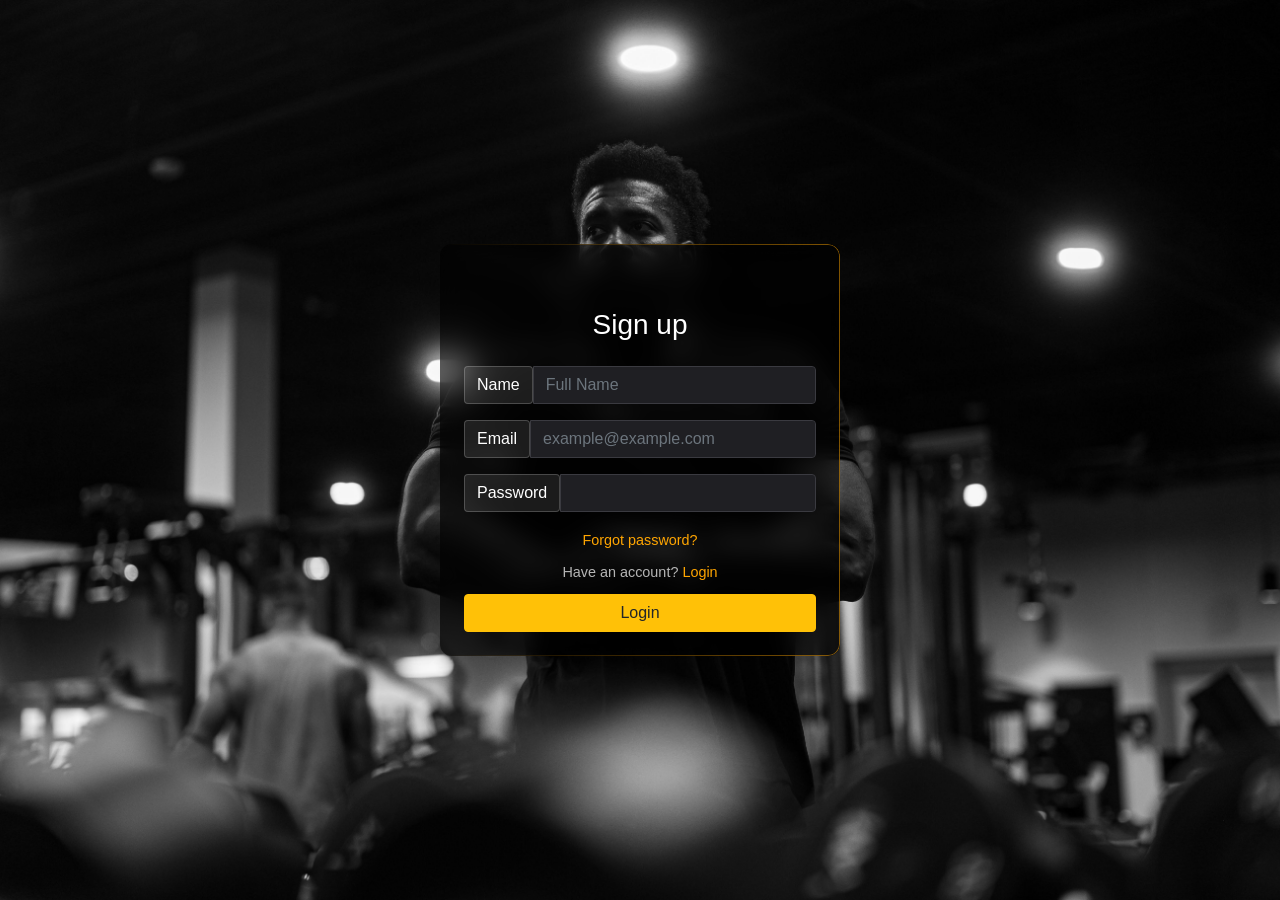
==== project/html/register.html @ ceb1a261 "Add files via upload" ====
<!DOCTYPE html>
<html lang="en">

<head>
    <meta charset="UTF-8">
    <meta name="viewport" content="width=device-width, initial-scale=1.0">
    <title>Home</title>
    <link rel="stylesheet" href="../css/style.css">
    <!-- css -->
    <link rel="stylesheet" href="https://cdn.jsdelivr.net/npm/bootstrap@4.6.2/dist/css/bootstrap.min.css">

    <!-- Bootstrap Script -->
    <script src="https://cdn.jsdelivr.net/npm/jquery@3.6.4/dist/jquery.slim.min.js"></script>
    <script src="https://cdn.jsdelivr.net/npm/popper.js@1.16.1/dist/umd/popper.min.js"></script>
    <script src="https://cdn.jsdelivr.net/npm/bootstrap@4.6.2/dist/js/bootstrap.bundle.min.js"></script>
</head>

<body>
    <div class="center-box">

        <div class="login-box p-4">

            <div class="card bg-transparent border-0">
                <div class="card-body"></div>

                <h3 class="text-center mb-4 text-white">Sign up</h3>

                <form action="register.php" method="post">

                    <div class="input-group mb-3">
                        <span class="input-group-text">Name</span>
                        <input class="form-control" type="text" name="name" placeholder="Full Name">
                    </div>
                    <div class="input-group mb-3">
                        <span class="input-group-text">Email</span>
                        <input class="form-control" type="email" name="email" placeholder="example@example.com">
                    </div>

                    <div class="input-group mb-3">
                        <span class="input-group-text">Password</span>
                        <input class="form-control" type="password" name="password">
                    </div>
                    <div class="text-center mt-2">
                        <a href="#" class="forgot-password">Forgot password?</a>
                    </div>
                    <div class="text-center mt-2">
                        <span class="register">Have an account? </span>
                        <a href="register.php" class="forgot-password">Login</a>
                    </div>

                    <button class="btn btn-warning w-100">Login</button>
                </form>
            </div>
        </div>
</body>
---- project/css/style.css ----
/*WRAPPER*/
.wrapper {
    width: 66vw;
    margin-left: auto;
    margin-right: auto;
}

/*NAVBAR*/
.navlogo {
    width: 80px;
    height: auto;
}

.bgnav {
    background-color: #1F1F23;
}

.navbar-nav .nav-link {
    position: relative;
    display: inline-block;
    transition: transform 0.3s ease;
}

.navbar-nav .nav-link:hover {
    transform: scale(1.1);
}

.navbar-nav .nav-link::after {
    content: "";
    position: absolute;
    left: 0;
    bottom: -5px;
    width: 0%;
    height: 2px;
    background-color: white;
    transition: width 0.3s ease;
}

.navbar-nav .nav-link:hover::after {
    width: 100%;
}

/*BODY*/
body {
    background: url('../images/bg.jpg') no-repeat center center/cover ;
    min-height: 100vh;
    margin: 0;
    color: #e4e4e7;
}

/*LOGIN WRAPPER CENTER ONLY*/
.center-box {
    min-height: 100vh;
    display: flex;
    justify-content: center;
    align-items: center;
}

/*LOGIN BOX */
.login-box {
    width: 100%;
    max-width: 400px;
    backdrop-filter: blur(12px);
    background: rgba(0, 0, 0, 0.6);
    border-radius: 12px;
    position: relative;
    overflow: hidden;
}

/* animated border */
.login-box::before {
    content: "";
    position: absolute;
    inset: 0;
    border-radius: 12px;
    padding: 1px;

    background: linear-gradient(270deg, transparent, orange, transparent);
    background-size: 400% 400%;
    animation: borderMove 6s linear infinite;

    -webkit-mask:
        linear-gradient(#fff 0 0) content-box,
        linear-gradient(#fff 0 0);
    -webkit-mask-composite: xor;
    mask-composite: exclude;
}

@keyframes borderMove {
    0% {
        background-position: 0% 50%;
    }

    100% {
        background-position: 200% 50%;
    }
}


.input-group-text {
    background-color: rgba(255, 255, 255, 0.1) !important;
    color: white !important;
    border: 1px solid rgba(255, 255, 255, 0.2) !important;
}

.form-control {
    background-color: #1f1f23 !important;
    color: #fff !important;
    border: 1px solid #3a3a40 !important;
}

.form-control::placeholder {
    color: #8a8a8f;
}

.form-control:focus {
    background-color: #1f1f23 !important;
    border-color: orange !important;
    box-shadow: 0 0 0 0.2rem rgba(255, 165, 0, 0.25) !important;
}

/*LINKS*/
.forgot-password,
.register {
    color: rgba(255, 255, 255, 0.7);
    font-size: 0.9rem;
    text-decoration: none;
    transition: 0.2s;
}

.forgot-password {
    color: orange;
}

.forgot-password:hover {
    text-decoration: underline;
    color: orange;
}

/*BUTTON*/
.btn-warning {
    background: orange;
    border: none;
    margin-top: 10px;
}

.btn-warning:hover {
    box-shadow: 0 0 15px orange;
    transform: scale(1.05);
}

.icon {
    width: 80px;
    height: 80px;
    position: relative;
    margin-left: 115px;

}

.icon img {
    width: 100%;
    height: 100%;
    object-fit: contain;
    /* keeps full image without distortion */
    display: block;
}

p{
    color: orange;
}
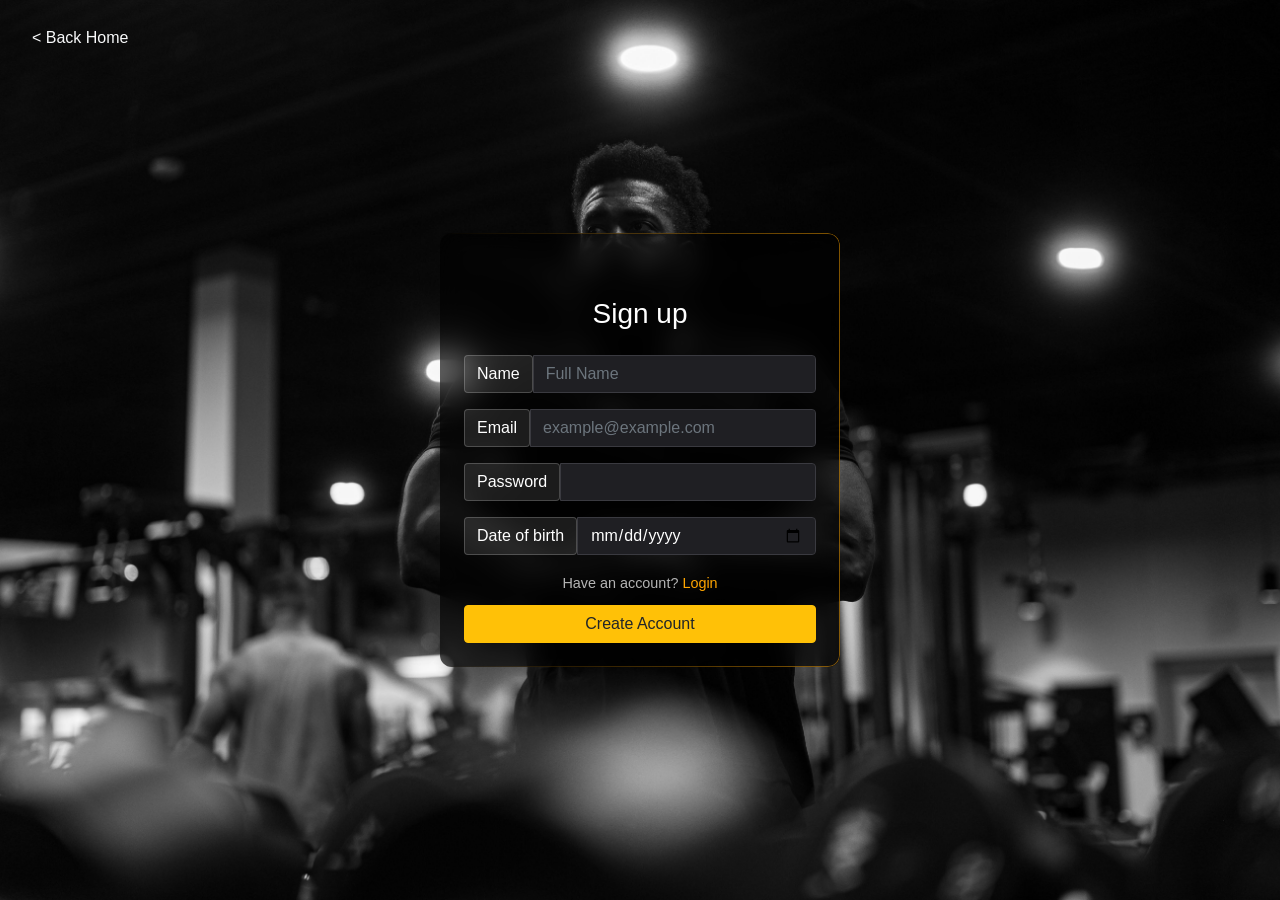
==== commit cbbd5d8f: "Add files via upload" ====
--- a/project/html/register.html
+++ b/project/html/register.html
@@ -6,7 +6,7 @@
     <meta charset="UTF-8">
     <meta name="viewport" content="width=device-width, initial-scale=1.0">
     <title>Home</title>
-    <link rel="stylesheet" href="../css/style.css">
+    <link rel="stylesheet" href="../css/account.css">
     <!-- css -->
     <link rel="stylesheet" href="https://cdn.jsdelivr.net/npm/bootstrap@4.6.2/dist/css/bootstrap.min.css">
 
@@ -17,6 +17,7 @@
 </head>
 
 <body>
+    <a href="index.html" class="btn btn-outline-light border-0 position-absolute" style="top: 20px; left: 20px;">&lt; Back Home</a>
     <div class="center-box">
 
         <div class="login-box p-4">
@@ -26,7 +27,7 @@
 
                 <h3 class="text-center mb-4 text-white">Sign up</h3>
 
-                <form action="register.php" method="post">
+                <form id="registerForm" action="success.html" method="get">
 
                     <div class="input-group mb-3">
                         <span class="input-group-text">Name</span>
@@ -41,16 +42,21 @@
                         <span class="input-group-text">Password</span>
                         <input class="form-control" type="password" name="password">
                     </div>
+                    <div class="input-group mb-3">
+                        <span class="input-group-text">Date of birth</span>
+                        <input class="form-control" type="date" id="dob" name="dateofbirth">
+                    </div>
+                    <div id="error" class="text-danger text-center font-weight-bold mb-3"></div>
                     <div class="text-center mt-2">
-                        <a href="#" class="forgot-password">Forgot password?</a>
                     </div>
                     <div class="text-center mt-2">
                         <span class="register">Have an account? </span>
-                        <a href="register.php" class="forgot-password">Login</a>
+                        <a href="login.html" class="forgot-password">Login</a>
                     </div>
 
-                    <button class="btn btn-warning w-100">Login</button>
+                    <button type="submit" class="btn btn-warning w-100">Create Account</button>
                 </form>
             </div>
         </div>
+    <script src="../js/register.js"></script>
 </body>
--- a/project/css/account.css
+++ b/project/css/account.css
@@ -0,0 +1,183 @@
+/*WRAPPER*/
+.wrapper {
+    width: 66vw;
+    margin-left: auto;
+    margin-right: auto;
+}
+
+/*NAVBAR*/
+.navlogo {
+    width: 80px;
+    height: auto;
+}
+
+.bgnav {
+    background-color: #1F1F23;
+}
+
+.navbar-nav .nav-link {
+    position: relative;
+    display: inline-block;
+    transition: transform 0.3s ease;
+}
+
+.navbar-nav .nav-link:hover {
+    transform: scale(1.1);
+}
+
+.navbar-nav .nav-link::after {
+    content: "";
+    position: absolute;
+    left: 0;
+    bottom: -5px;
+    width: 0%;
+    height: 2px;
+    background-color: white;
+    transition: width 0.3s ease;
+}
+
+.navbar-nav .nav-link:hover::after {
+    width: 100%;
+}
+
+/*BODY*/
+body {
+    background: url('../images/bg.jpg') no-repeat center center/cover ;
+    min-height: 100vh;
+    margin: 0;
+    color: #e4e4e7;
+}
+
+/*LOGIN WRAPPER CENTER ONLY*/
+.center-box {
+    min-height: 100vh;
+    display: flex;
+    justify-content: center;
+    align-items: center;
+}
+
+/*LOGIN BOX */
+.login-box {
+    width: 100%;
+    max-width: 400px;
+    backdrop-filter: blur(12px);
+    background: rgba(0, 0, 0, 0.6);
+    border-radius: 12px;
+    position: relative;
+    overflow: hidden;
+}
+
+/* animated border */
+.login-box::before {
+    content: "";
+    position: absolute;
+    inset: 0;
+    border-radius: 12px;
+    padding: 1px;
+
+    background: linear-gradient(270deg, transparent, orange, transparent);
+    background-size: 400% 400%;
+    animation: borderMove 6s linear infinite;
+
+    -webkit-mask:
+        linear-gradient(#fff 0 0) content-box,
+        linear-gradient(#fff 0 0);
+    mask:
+        linear-gradient(#fff 0 0) content-box,
+        linear-gradient(#fff 0 0);
+    -webkit-mask-composite: xor;
+    mask-composite: exclude;
+}
+
+@keyframes borderMove {
+    0% {
+        background-position: 0% 50%;
+    }
+
+    100% {
+        background-position: 200% 50%;
+    }
+}
+
+
+.input-group-text {
+    background-color: rgba(255, 255, 255, 0.1) !important;
+    color: white !important;
+    border: 1px solid rgba(255, 255, 255, 0.2) !important;
+}
+
+.form-control {
+    background-color: #1f1f23 !important;
+    color: #fff !important;
+    border: 1px solid #3a3a40 !important;
+}
+
+.form-control::placeholder {
+    color: #8a8a8f;
+}
+
+.form-control:focus {
+    background-color: #1f1f23 !important;
+    border-color: orange !important;
+    box-shadow: 0 0 0 0.2rem rgba(255, 165, 0, 0.25) !important;
+}
+
+/*LINKS*/
+.forgot-password,
+.register {
+    color: rgba(255, 255, 255, 0.7);
+    font-size: 0.9rem;
+    text-decoration: none;
+    transition: 0.2s;
+}
+
+.forgot-password {
+    color: orange;
+}
+
+.forgot-password:hover {
+    text-decoration: underline;
+    color: orange;
+}
+
+/*BUTTON*/
+.btn-warning {
+    background: orange;
+    border: none;
+    margin-top: 10px;
+}
+
+.btn-warning:hover {
+    box-shadow: 0 0 15px orange;
+    transform: scale(1.05);
+}
+.back-home {
+    top: 20px;
+    left: 20px;
+}
+
+.back-home:hover{
+    color: white !important;
+    background-color: #2b2b2b !important;
+    transform: scale(1.1);
+}
+
+.icon {
+    width: 80px;
+    height: 80px;
+    position: relative;
+    margin-left: 115px;
+
+}
+
+.icon img {
+    width: 100%;
+    height: 100%;
+    object-fit: contain;
+    /* keeps full image without distortion */
+    display: block;
+}
+
+p{
+    color: orange;
+}
